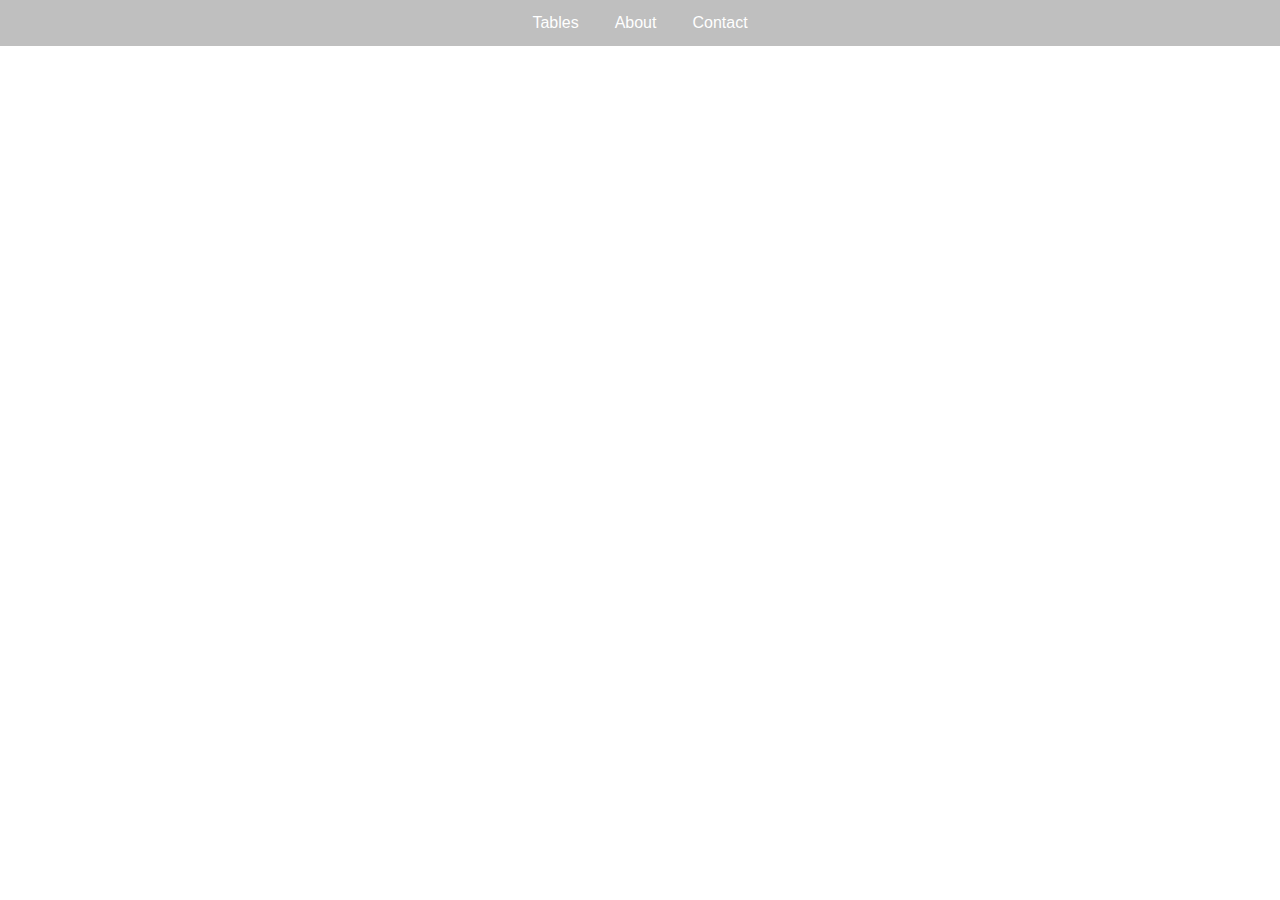
==== Client/Frontpage/index.html @ 189e72dd "Made NavBar/Form/Setup for other sections =^.^=" ====
<!DOCTYPE html>
<html>
<head>
<!--Linking CSS and JS Pages-->
    <link rel="stylesheet" href ="styles.css">
<!--Title-->
    <title> ST </title>
</head>
<body>
<!--GlobalNavBar-->
    <div id  = "globalNav">
        <ul>
            <li><a href = "#Tables"> Tables </a></li>
            <li><a href = "#About"> About </a></li>
            <li><a href = "#Contact"> Contact</a></li>
        </ul>
    </div>
<!--TablesSection-->
    <div id = "Tables">
    </div>
<!--AboutSection-->
    <div id = "About">
    </div>
<!--ContactSection-->
    <div id = "Contact">

    </div>



</body>
</html>
---- Client/Frontpage/styles.css ----
html, body {
margin: 0;
padding: 0;
}
#globalNav {
margain: 0;
padding: 0;
text-align: center;
background-color: grey;
opacity: .5;
padding-top: 0px;
padding-bottom: 0px;
}
#globalNav li {
display: inline-block;
}
#globalNav li a {
display: block;
color: white;
text-align: center;
padding: 14px 16px;
text-decoration: none;
font-family: 'Lato-Light', sans-serif;
}
#globalNav ul {
list-style-type: none;
margin: 0;
padding: 0;
overflow: hidden;
background-color: 17191A;
}
#globalNav li a:hover {
background-color: #ebebee;
color: black;
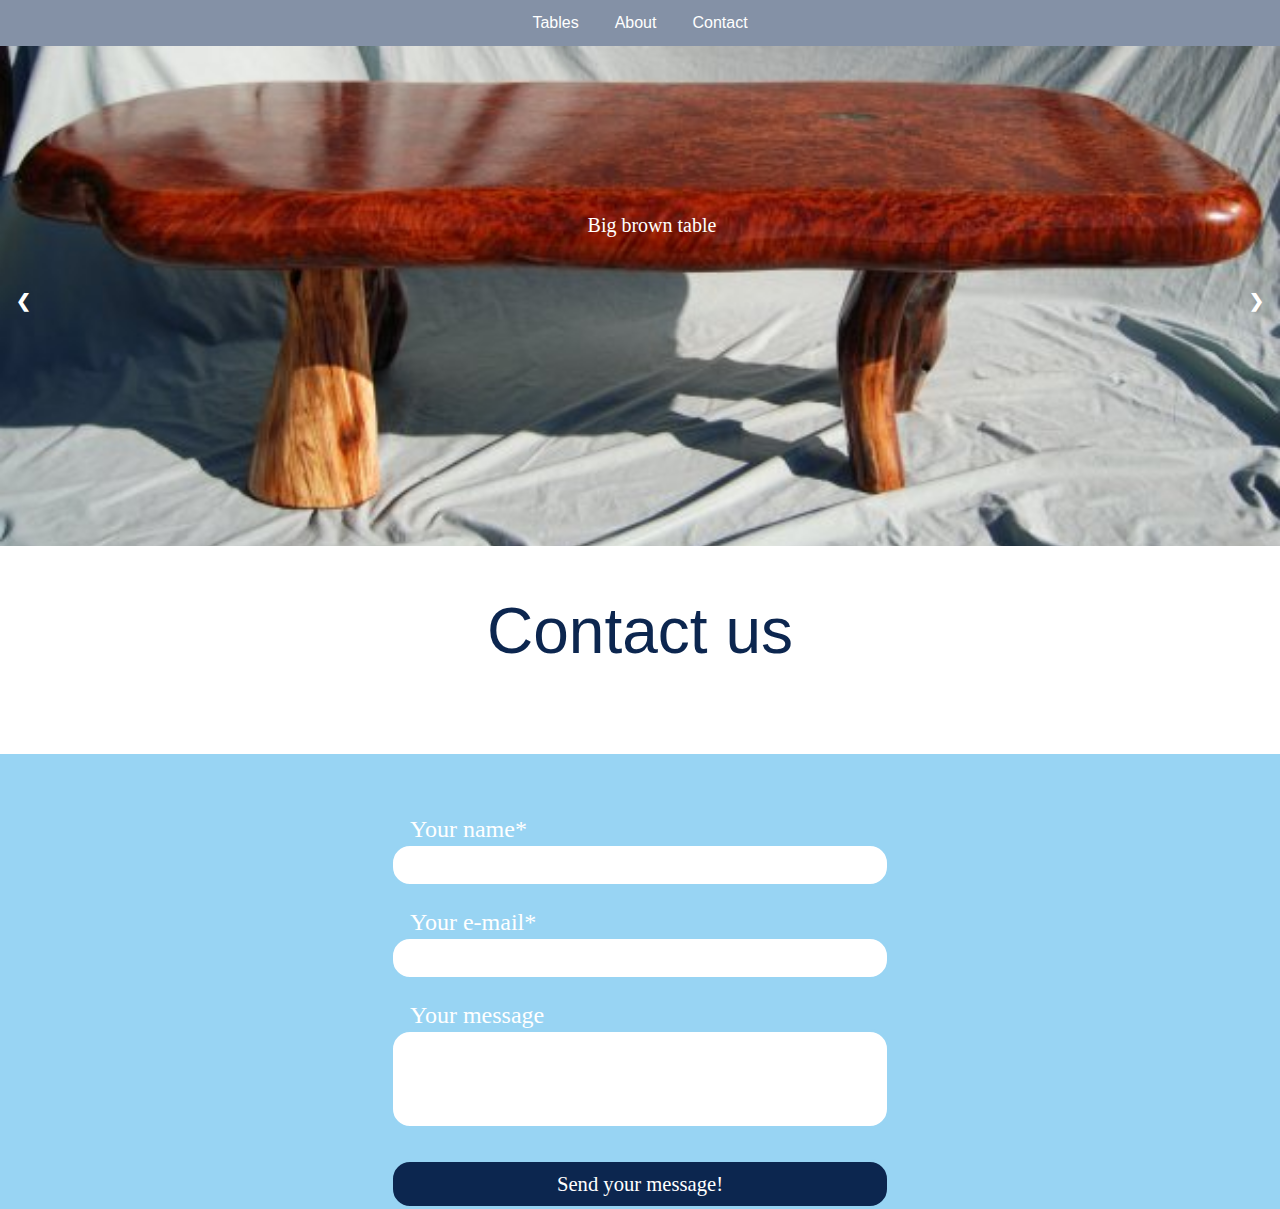
==== commit 01cbdab0: "Merge pull request #2 from BillZito/master" ====
--- a/Client/Frontpage/index.html
+++ b/Client/Frontpage/index.html
@@ -3,6 +3,7 @@
 <head>
 <!--Linking CSS and JS Pages-->
     <link rel="stylesheet" href ="styles.css">
+    <script src="https://ajax.googleapis.com/ajax/libs/jquery/3.1.0/jquery.min.js"></script>
 <!--Title-->
     <title> ST </title>
 </head>
@@ -17,16 +18,135 @@
     </div>
 <!--TablesSection-->
     <div id = "Tables">
+<div class="slideshow-container">
+  <div class="mySlides fade">
+    <img src="assets/table1.jpg" style="width:100%">
+    <div class="text">Big brown table</div>
+  </div>
+
+  <div class="mySlides fade">
+    <img src="assets/table2.jpg" style="width:100%">
+    <div class="text">So stable its a table table</div>
+  </div>
+
+  <div class="mySlides fade">
+    <img src="assets/table3.jpg" style="width:100%">
+    <div class="text">Eat stuff on me table</div>
+  </div>
+
+  <a class="prev" onclick="plusSlides(-1)">&#10094;</a>
+  <a class="next" onclick="plusSlides(1)">&#10095;</a>
+</div>
+<br>
+
+<div style="text-align:center">
+  <span class="dot" onclick="currentSlide(1)"></span> 
+  <span class="dot" onclick="currentSlide(2)"></span> 
+  <span class="dot" onclick="currentSlide(3)"></span> 
+</div>
+<script>
+var slideIndex = 1;
+showSlides(slideIndex);
+
+function plusSlides(n) {
+  showSlides(slideIndex += n);
+}
+
+function currentSlide(n) {
+  showSlides(slideIndex = n);
+}
+
+function showSlides(n) {
+  var i;
+  var slides = document.getElementsByClassName("mySlides");
+  var dots = document.getElementsByClassName("dot");
+  if (n > slides.length) {slideIndex = 1} 
+  if (n < 1) {slideIndex = slides.length}
+  for (i = 0; i < slides.length; i++) {
+      slides[i].style.display = "none"; 
+  }
+  for (i = 0; i < dots.length; i++) {
+      dots[i].className = dots[i].className.replace(" active", "");
+  }
+  slides[slideIndex-1].style.display = "block"; 
+  dots[slideIndex-1].className += " active";
+}
+</script>
     </div>
 <!--AboutSection-->
     <div id = "About">
+<!--   About the maker: 
+  Dan has always been a rambunctious soul. In his youth, this 
+  manifested in various pranks. Nowadays, he lets out his energy
+  by making great tables and politically incorrect dinner comments.
+  Reach out to get your table today.  -->
     </div>
 <!--ContactSection-->
     <div id = "Contact">
+<header>
+    <h1>Contact us</h1>
+</header>
 
+<div id="form">
+
+<div class="fish" id="fish"></div>
+<div class="fish" id="fish2"></div>
+
+<form id="waterform" method="post">
+
+<div class="formgroup" id="name-form">
+    <label for="name">Your name*</label>
+    <input type="text" id="name" name="name" />
+</div>
+
+<div class="formgroup" id="email-form">
+    <label for="email">Your e-mail*</label>
+    <input type="email" id="email" name="email" />
+</div>
+
+<div class="formgroup" id="message-form">
+    <label for="message">Your message</label>
+    <textarea id="message" name="message"></textarea>
+</div>
+
+    <input type="submit" value="Send your message!" />
+</form>
+</div>
     </div>
 
+<script>
+$('document').ready(function(){
+    $('input[type="text"], input[type="email"], textarea').focus(function(){
+        var background = $(this).attr('id');
+        $('#' + background + '-form').addClass('formgroup-active');
+        $('#' + background + '-form').removeClass('formgroup-error');
+    });
+    $('input[type="text"], input[type="email"], textarea').blur(function(){
+        var background = $(this).attr('id');
+        $('#' + background + '-form').removeClass('formgroup-active');
+    });
 
+function errorfield(field){
+    $(field).addClass('formgroup-error');
+    console.log(field); 
+}
+
+$("#waterform").submit(function() {
+    var stopsubmit = false;
+
+if($('#name').val() == "") {
+    errorfield('#name-form');
+    stopsubmit=true;
+}
+if($('#email').val() == "") {
+    errorfield('#email-form');
+    stopsubmit=true;
+}
+  if(stopsubmit) return false;
+});
+        
+});
+</script>
 
 </body>
 </html>
--- a/Client/Frontpage/styles.css
+++ b/Client/Frontpage/styles.css
@@ -3,7 +3,7 @@
 padding: 0;
 }
 #globalNav {
-margain: 0;
+margin: 0;
 padding: 0;
 text-align: center;
 background-color: grey;
@@ -27,8 +27,236 @@
 margin: 0;
 padding: 0;
 overflow: hidden;
-background-color: 17191A;
+background-color: #0c264f;
 }
 #globalNav li a:hover {
 background-color: #ebebee;
 color: black;
+}
+
+/**/
+/* Slideshow container */
+.slideshow-container {
+  width: 100%;
+  height: 500px;
+  position: relative;
+  margin: auto;
+  overflow: hidden;
+}
+
+/* Next & previous buttons */
+.prev, .next {
+  cursor: pointer;
+  position: absolute;
+  top: 50%;
+  width: auto;
+  margin-top: -22px;
+  padding: 16px;
+  color: white;
+  font-weight: bold;
+  font-size: 18px;
+  transition: 0.6s ease;
+  border-radius: 0 3px 3px 0;
+}
+
+/* Position the "next button" to the right */
+.next {
+  right: 0;
+  border-radius: 3px 0 0 3px;
+}
+
+/* On hover, add a black background color with a little bit see-through */
+.prev:hover, .next:hover {
+  background-color: rgba(0,0,0,0.8);
+}
+
+/* Caption text */
+.text {
+  color: #ffffff;
+  font-size: 20px;
+  padding: 8px 12px;
+  position: absolute;
+  top: 160px;
+  width: 100%;
+  text-align: center;
+}
+
+/* Fading animation */
+.fade {
+  -webkit-animation-name: fade;
+  -webkit-animation-duration: 1.5s;
+  animation-name: fade;
+  animation-duration: 1.5s;
+}
+
+@-webkit-keyframes fade {
+  from {opacity: .4} 
+  to {opacity: 1}
+}
+
+@keyframes fade {
+  from {opacity: .4} 
+  to {opacity: 1}
+}
+
+/*contact form*/
+@import url(http://fonts.googleapis.com/css?family=Sniglet|Raleway:900);
+
+/*
+body, html{
+  height: 100%;
+  padding: 0;
+  margin: 0;
+  font-family: 'Sniglet', cursive;
+}*/
+h1{
+  font-weight: normal;
+  font-size: 4em;
+  font-family: 'Raleway', sans-serif;
+  margin: 0 auto;
+  margin-top: 30px;
+  width: 500px;
+  color: #0c264f;
+  text-align: center;
+
+}
+
+/* Animation webkit */
+@-webkit-keyframes myfirst
+{
+  0% {margin-left: -235px}
+  90% {margin-left: 100%;}
+  100% {margin-left: 100%;}
+}
+
+/* Animation */
+@keyframes myfirst
+{
+  0% {margin-left: -235px}
+  70% {margin-left: 100%;}
+  100% {margin-left: 100%;}
+}
+
+.fish{
+  /*http://www.geertjanhendriks.nl/codepen/form/fish.png*/
+  /*http://powertools.ga/wp-content/uploads/where-can-i-buy-terratek-180w-3-in-1-electric-sander-1.jpg*/
+  background-image: url('http://animations.fg-a.com/tools/hammer-wood-handle.jpg');
+  width: 235px;
+  height: 204px;
+  margin-left: -235px;
+  position: absolute; 
+  animation: myfirst 24s;
+  -webkit-animation: myfirst 24s;
+  animation-iteration-count: infinite;
+  -webkit-animation-iteration-count: infinite;
+  animation-timing-function: linear;
+  -webkit-animation-timing-function: linear;
+}
+
+#fish{
+  top: 120px;
+}
+
+#fish2{
+  top: 260px;
+  animation-delay: 12s;
+  -webkit-animation-delay: 12s;
+}
+
+
+header{
+  height: 160px;
+  background: url('http://www.geertjanhendriks.nl/codepen/form/golf.png') repeat-x bottom;
+}
+
+#form{
+  height: 100%; 
+  background-color: #98d4f3;
+  overflow: hidden;
+  position: relative;
+  
+}
+form{
+  margin: 0 auto;
+  width: 500px;
+  padding-top: 40px;
+  color: white;
+  position: relative;
+  
+  
+}
+label, input, textarea{
+  display: block; 
+}
+input, textarea{
+  width: 500px; 
+  border: none;
+  border-radius: 20px;
+  outline: none;
+  padding: 10px;
+  font-family: 'Sniglet', cursive;
+  font-size: 1em;
+  color: #676767;
+  transition: border 0.5s;
+  -webkit-transition: border 0.5s;
+  -moz-transition: border 0.5s;
+  -o-transition: border 0.5s;
+  border: solid 3px #98d4f3;  
+  -webkit-box-sizing:border-box;
+  -moz-box-sizing:border-box;
+  box-sizing:border-box;
+  
+}
+input:focus, textarea:focus{
+  border: solid 3px #77bde0;  
+}
+
+textarea{
+  height: 100px;  
+  resize: none; 
+  overflow: auto;
+}
+input[type="submit"]{
+  background-color: #0c264f;
+  color: white;
+  height: 50px;
+  cursor: pointer;
+  margin-top: 30px;
+  font-size: 1.29em;
+  font-family: 'Sniglet', cursive;
+  -webkit-transition: background-color 0.5s;
+  -moz-transition: background-color 0.5s;
+  -o-transition: background-color 0.5s;
+  transition: background-color 0.5s;
+}
+input[type="submit"]:hover{
+  /*background-color: #e58f0e;*/
+  
+}
+label{
+  font-size: 1.5em;
+  margin-top: 20px;
+  padding-left: 20px;
+}
+.formgroup, .formgroup-active, .formgroup-error{
+  background-repeat: no-repeat;
+  background-position: right bottom;
+  background-size: 10.5%;
+  transition: background-image 0.7s;
+  -webkit-transition: background-image 0.7s;
+  -moz-transition: background-image 0.7s;
+  -o-transition: background-image 0.7s;
+  width: 566px;
+  padding-top: 2px;
+}
+
+.formgroup{
+  background-image: url('http://www.geertjanhendriks.nl/codepen/form/pixel.gif'); 
+}
+.formgroup-active{
+  background-image: url('http://www.geertjanhendriks.nl/codepen/form/octo.png');
+}
+.formgroup-error{
+  background-image: url('http://www.geertjanhendriks.nl/codepen/form/octo-error.png');
+  color: red;
+}